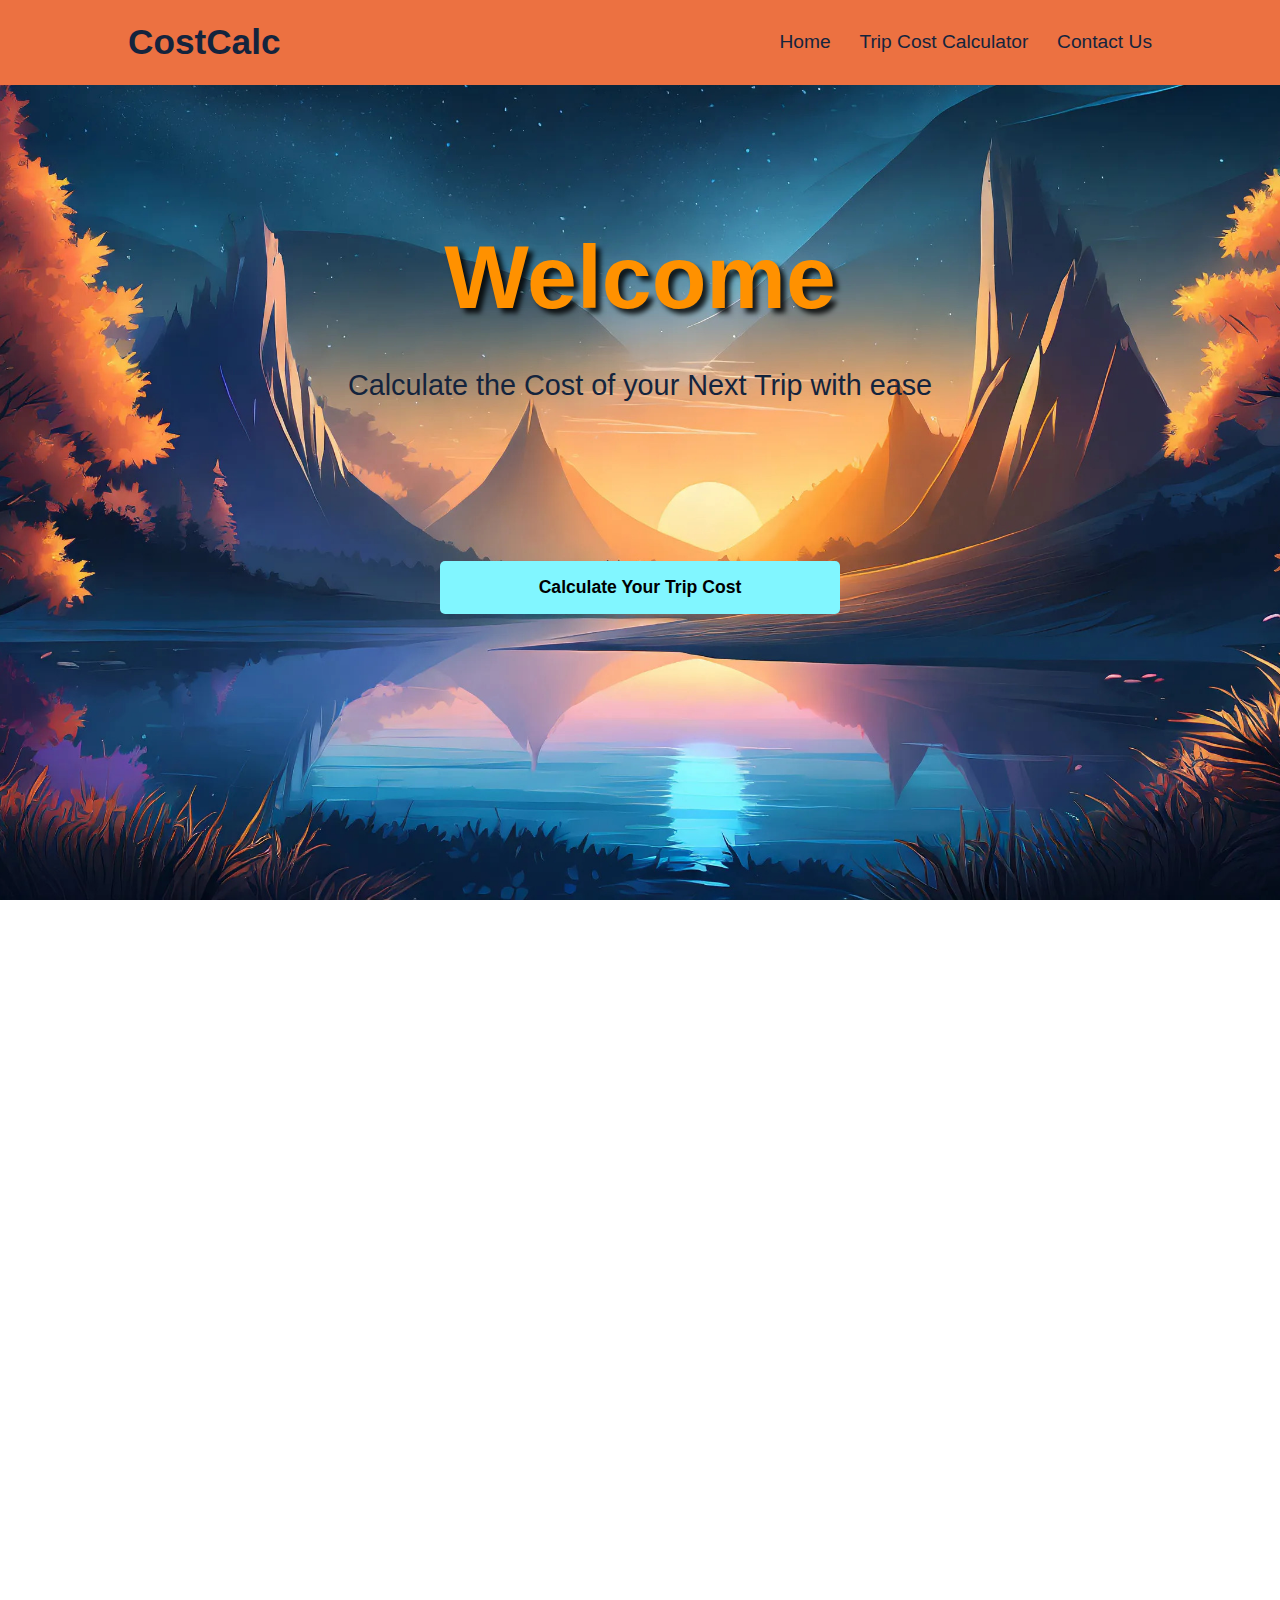
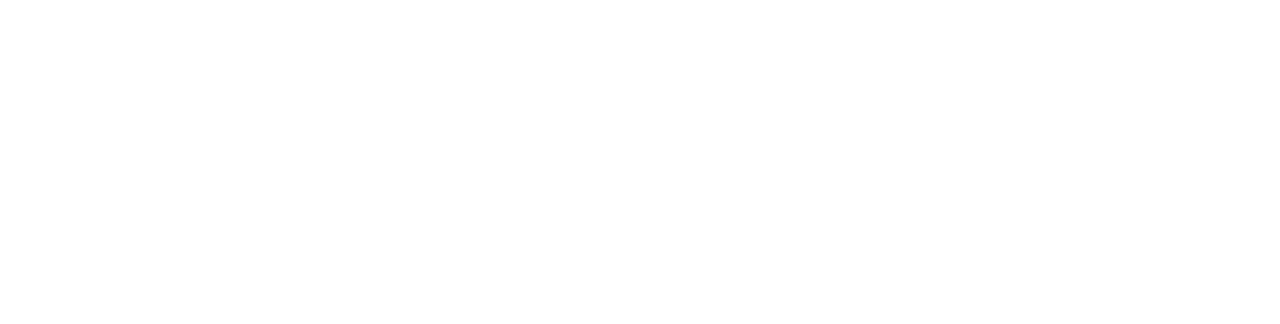
==== index.html @ 8eb56ca2 "ICT502_Assessment2_S20242696" ====
<!DOCTYPE html>
<html lang="en">
<head>
    <meta charset="UTF-8">
    <meta name="viewport" content="width=device-width, initial-scale=1.0">
    <title>Home - CostCalc</title>

    <!-- Link to CSS file for styling the webpage -->
    <link rel="stylesheet" href="styles.css">

    <!-- Link to JavaScript file for the calculator script -->
    <script src="script.js" defer></script>
</head>
<body>
    <header>
        <nav>

            <!-- Name of the website -->
            <div class="webname">CostCalc</div>

            <!-- Navigation bar links -->
            <ul class="nav-items">
                <li><a href="#home">Home</a></li>
                <li><a href="#calculator">Trip Cost Calculator</a></li>
                <li><a href="contact.html">Contact Us</a></li>
            </ul>
        </nav>
    </header>

    <!-- Container for both Home and Calculator sections, this gives flexibility such as one background image for both sections -->
    <div class="home-and-calculator">

        <!-- Home Section -->
        <section id="home" class="home-section" data-animate>

            <!-- Welcome message -->
            <h1>Welcome</h1>
            <p>Calculate the Cost of your Next Trip with ease</p>

            <!-- Button for smooth scrolling to the calculator section -->
            <button onclick="scrollToSection('calculator')">Calculate Your Trip Cost</button>
        </section>

        <!-- Trip Cost Calculator section -->
        <section id="calculator" class="form-section" data-animate>
            <h2>Trip Cost Calculator</h2>

            <!-- Calculator Form for user to fill -->
            <form id="trip-form">

                <!-- Destination -->
                <label for="destination">Destination:</label>
                <input type="text" id="destination" placeholder="e.g., Paris" required>
                
                <!-- Number of Travelers -->
                <label for="num-travelers">Number of Travelers:</label>
                <!-- Ensure that the number is a positive integer -->
                <input type="number" id="num-travelers" placeholder="e.g., 2" min="1" step="1" required>
                
                <!-- Duration in days -->
                <label for="duration">Duration (in days):</label>
                <!-- Ensure that the number is a positive integer -->
                <input type="number" id="duration" placeholder="e.g., 5" min="1" step="1" required>
                
                <!-- Cost Per Day per person -->
                <label for="cost-per-day">Cost Per Day (per person):</label>
                <!-- Ensure that the number is positive -->
                <input type="number" id="cost-per-day" placeholder="e.g., 100" min="1" required>
                
                <!-- Button to calculate the Trip Cost -->
                <button type="button" id="calculate-btn">Calculate</button>
            </form>

            <!-- Output field -->
            <div id="result"></div>
        </section>
    </div>

</body>
</html>
---- styles.css ----
/* General Styles */
body {
    margin: 0; /* Remove default margin from the page */
    font-family: Arial, sans-serif; /* Set font style */
    line-height: 1.6; /* Add space between lines */
    scroll-behavior: smooth; /* Smooth scrolling for navigation */
}

/* Header */
header {
    background: #ec7141; /* Set header background colour */
    color: white; /* Set text colour inside the header */
    padding: clamp(0.5rem, 1vw, 0.7rem) 0; /* Add dynamic padding inside the header */
    position: fixed; /* Keep header fixed at the top of the page */
    top: 0; /* Position the header at the very top */
    width: 100%; /* Make the header to use the entire width of the screen */
    z-index: 1000; /* This means the header stays above other elements like background image etc. */
}
.webname {
    font-size: clamp(1rem, 3vw, 2.2rem); /* Dynamically adjust website name size */
    font-weight: bold; /* Website name text bold */
    color: #14243D; /* Set colour for the website name */
}
nav {
    display: flex; /* Use flexible box layout */
    justify-content: space-between; /* even spacing between items */
    align-items: center; /* Vertically center-align items */
    padding: 0 clamp(5%, 10vw, 10%); /* Add dynamic padding for navigation */
}
.nav-items {
    list-style: none; /* Remove bullet points from navigation bar items */
    display: flex; /* Force the navigation bar items from verticle stacking to horizontal */
    gap: clamp(1.8rem, 2vw, 1.5rem); /* Add dynamic spacing between navigation items */
}
.nav-items a {
    color: #14243D; /* Set navigation items colour */
    font-size: clamp(0.8rem, 1.5vw, 1.2rem); /* Dynamic font size for the navigations items */
    text-decoration: none; /* Remove underline from the navigation items (links) */
    transition: color 0.5s ease; /* Smooth colour change on mouse hover */
}

.nav-items a:hover {
    color: #ffff00; /* Change navigation item colour on mouse hover */
}

/* index.html Container for both Home and Calculator sections */
/* This will help add combined items like background image for both the sections and make these items have different 
animation properties compared to the individual section items */
.home-and-calculator {
    background: url('images/index-background.jpg') no-repeat center center/cover; /* Add background image for the section */
    background-attachment: fixed; 
    min-height: 100vh; /* Set the height to occupy the full screen */
    display: flex; /* Use flexible box layout */
    flex-direction: column; /* Rearrange the items (buttons, input box etc.) vertically */
}

/* contact.html Container for the Contact Us section */
.contact-page {
    background: url('images/contact-background.jpg') no-repeat center center/cover; /* Add background image for contact page */
    background-attachment: fixed; /* The background image will be fixed while scrolling */
    min-height: 100vh; /* Set the height to occupy the full screen */
    display: flex; /* Use flexible box layout */
    flex-direction: column; /* Rearrange the items (buttons, input box etc.) vertically */
}

/* Home Section */
.home-section {
    background: transparent; /* Transparent background as the background image is already added above */
    height: 100vh; /* Set the height of the section to occupy the entire screen */
    display: flex; /* Use flexible box layout */
    justify-content: center; /* Center all the items horizontally */
    align-items: center; /* Center all the items vertically */
    text-align: center; /* Make the text-align centered */
    flex-direction: column; /* Rearrange the items (buttons, text etc.) vertically */
}
.home-section h1 {
    font-size: clamp(3rem, 7vw, 7.7rem); /* Dynamic font size for the heading */
    color: #ff9100; /* Heading colour */
    margin-bottom: clamp(-1rem, -3vw, -3rem); /* Adjust spacing dynamically below the heading */
    margin-top: clamp(-5rem, -8vw, -7rem); /* Adjust spacing dynamically above the heading */
    font-weight: bold; /* Make the text bold */
    text-shadow: 5px 5px 5px #000000d3; /* Add shadow effect to the heading */
}
.home-section p {
    font-size: clamp(1rem, 3vw, 1.8rem); /* Dynamic font size for the paragraph */
    color: #14243D; /* Paragraph text colour */
    margin-bottom: clamp(8rem, 12vw, 14rem); /* Adjust spacing dynamically below the paragraph */
}
.home-section button {
    background: #81F6FF; /* Set button background colour */
    color: black; /* Set button text colour */
    font-weight: bold; /* Make the button text bold */
    border: none; /* Remove button border */
    padding: clamp(0.8rem, 2vw, 1rem) clamp(1rem, 4vw, 2rem); /* Add dynamic padding inside the button */
    font-size: clamp(1rem, 2vw, 1.1rem); /* Dynamic font size for the button */
    cursor: pointer; /* Change mouse pointer to hand on mouse hover */
    border-radius: clamp(3px, 1vw, 5px); /* Add dynamic rounded corners to the button */
    width: clamp(200px, 40vw, 400px); /* Add dynamic width for the button */
    transition: background 0.7s ease; /* Smooth transition of the button text and background colour on mouse hover */
}
.home-section button:hover {
    color: white; /* Change button text colour on mouse hover */
    font-weight: bold; /* Keep the button text bold */
    background: #14243D; /* Change button background colour on mouse hover */
}

/* Calculator Section */
.form-section#calculator {
    background: transparent; /* Transparent background as the background image is already added above */
    padding: clamp(1rem, 3vw, 2rem); /* Add dynamic padding for the calculator section */
    min-height: 100vh; /* Set the height of the section to occupy the entire screen */
    display: flex; /* Use flexible box layout */
    flex-direction: column; /* Rearrange the items (buttons, input box etc.) vertically */
    align-items: center; /* Center all the items vertically */
    justify-content: center; /* Center all the items horizontally */
}

/* Contact Section */
.form-section#contact {
    background: transparent; /* Transparent background as the background image is already added above */
    padding: clamp(1rem, 3vw, 2rem); /* Add dynamic padding for the contact section */
    min-height: 100vh; /* Set the height of the section to occupy the entire screen */
    display: flex; /* Use flexible box layout */
    flex-direction: column; /* Rearrange the items (buttons, input box etc.) vertically */
    align-items: center; /* Center all the items vertically */
    justify-content: center; /* Center all the items horizontally */
}

/* Form Section Title */
.form-section h2 {
    color: #ff9100; /* Set the title colour */
    font-size: clamp(1.5rem, 3vw, 2rem); /* Dynamic font size for the title */
    font-weight: bold; /* Make the title text bold */
    text-align: center; /* Make the text-align centered */
    text-shadow: 2px 2px 5px #000000b3; /* Add shadow effect to the title */
    margin-bottom: clamp(0.5rem, 1.5vw, 1rem); /* Adjust spacing dynamically below the title */
}

/* Form Styling */
form {
    display: flex; /* Use flexible box layout */
    flex-direction: column; /* Rearrange the items vertically */
    gap: clamp(0.8rem, 2vw, 1.5rem); /* Add dynamic gap between form fields */
    width: 100%; /* Make form use the full width */
    max-width: clamp(300px, 80vw, 800px); /* Adjust the maximum width dynamically */
    margin: 0 auto; /* make the form align center */
    padding: clamp(1rem, 4vw, 2rem); /* Add dynamic padding inside the form */
    background-color: #00000033; /* Slightly translucent black background */
    border-radius: clamp(5px, 1vw, 8px); /* Add dynamic rounded corners */
}
form label {
    color: white; /* Label text colour */
    font-weight: bold; /* Make label text bold */
    font-size: clamp(0.9rem, 1.5vw, 1rem); /* Adjust the label size dynamically */
}
form input, form textarea, form button {
    padding: clamp(0.5rem, 2vw, 0.8rem); /* Add dynamic padding for these form elements */
    font-size: clamp(0.8rem, 1.5vw, 1rem); /* Dynamic font size for these form elements */
    border: 1px solid #ccc; /* Add a thin border */
    border-radius: clamp(3px, 1vw, 5px); /* Add dynamic rounded corners */
    width: 100%; /* Make the form elements use the full width of the form */
    max-width: clamp(200px, 700vw, 700px); /* Adjust the maximum width dynamically */
    box-sizing: border-box; /* Include border to these form elements */
    margin: 0 auto; /* make these form elements align center */
}
form textarea {
    resize: none; /* Prevent resizing of the textarea */
    height: 100px; /* Set height for the textarea */
}
form button {
    background: #81F6FF; /* Set button background colour */
    color: black; /* Set button text colour */
    font-weight: bold; /* Make the button text bold */
    border: none; /* Remove button border */
    padding: clamp(0.8rem, 2vw, 1rem) clamp(1rem, 4vw, 2rem); /* Add dynamic padding for the button */
    font-size: clamp(1rem, 2vw, 1.1rem); /* Dynamic font size for the button */
    cursor: pointer; /* Change mouse pointer to hand on mouse hover */
    border-radius: clamp(3px, 1vw, 5px); /* Add dynamic rounded corners to the button */
    width: clamp(150px, 50vw, 300px); /* Add dynamic width for the button */
    transition: background 0.7s ease; /* Smooth transition of the button text and background colour on mouse hover */
}
form button:hover {
    color: white; /* Change button text colour on mouse hover */
    font-weight: bold; /* Keep the button text bold */
    background: #14243D; /* Change button background colour on mouse hover */
}

/* Styling the Output Message */
#result {
    font-size: clamp(1rem, 2vw, 1.5rem); /* Dynamic font size for the output message */
    color: black; /* Output message text colour */
    font-weight: bold; /* Make the output text bold */
    margin-top: clamp(0.5rem, 2vw, 1rem); /* Adjust spacing dynamically above the output message */
    text-align: center; /* Make the text-align centered */
    text-shadow: 2px 2px 5px white; /* Add shadow effect to the output message text */
    background-color: transparent; /* Transparent background */
    padding: clamp(0.5rem, 1.5vw, 1rem); /* Add dynamic padding for the output message text */
}

/* Initial State: Hidden and slightly shifted down */
[data-animate] {
    opacity: 0; /* The element is not visible in the beginning */
    transform: translateY(60px); /* The element start slightly below its original position */
    transition: all 0.8s ease-out; /* Smoothly move to the final position in 0.8 seconds */
}

/* Final State: Fully visible and in normal position */
[data-animate].in-view {
    opacity: 1; /* The element becomes fully visible */
    transform: translateY(0); /* The element moves back to its normal place */
}
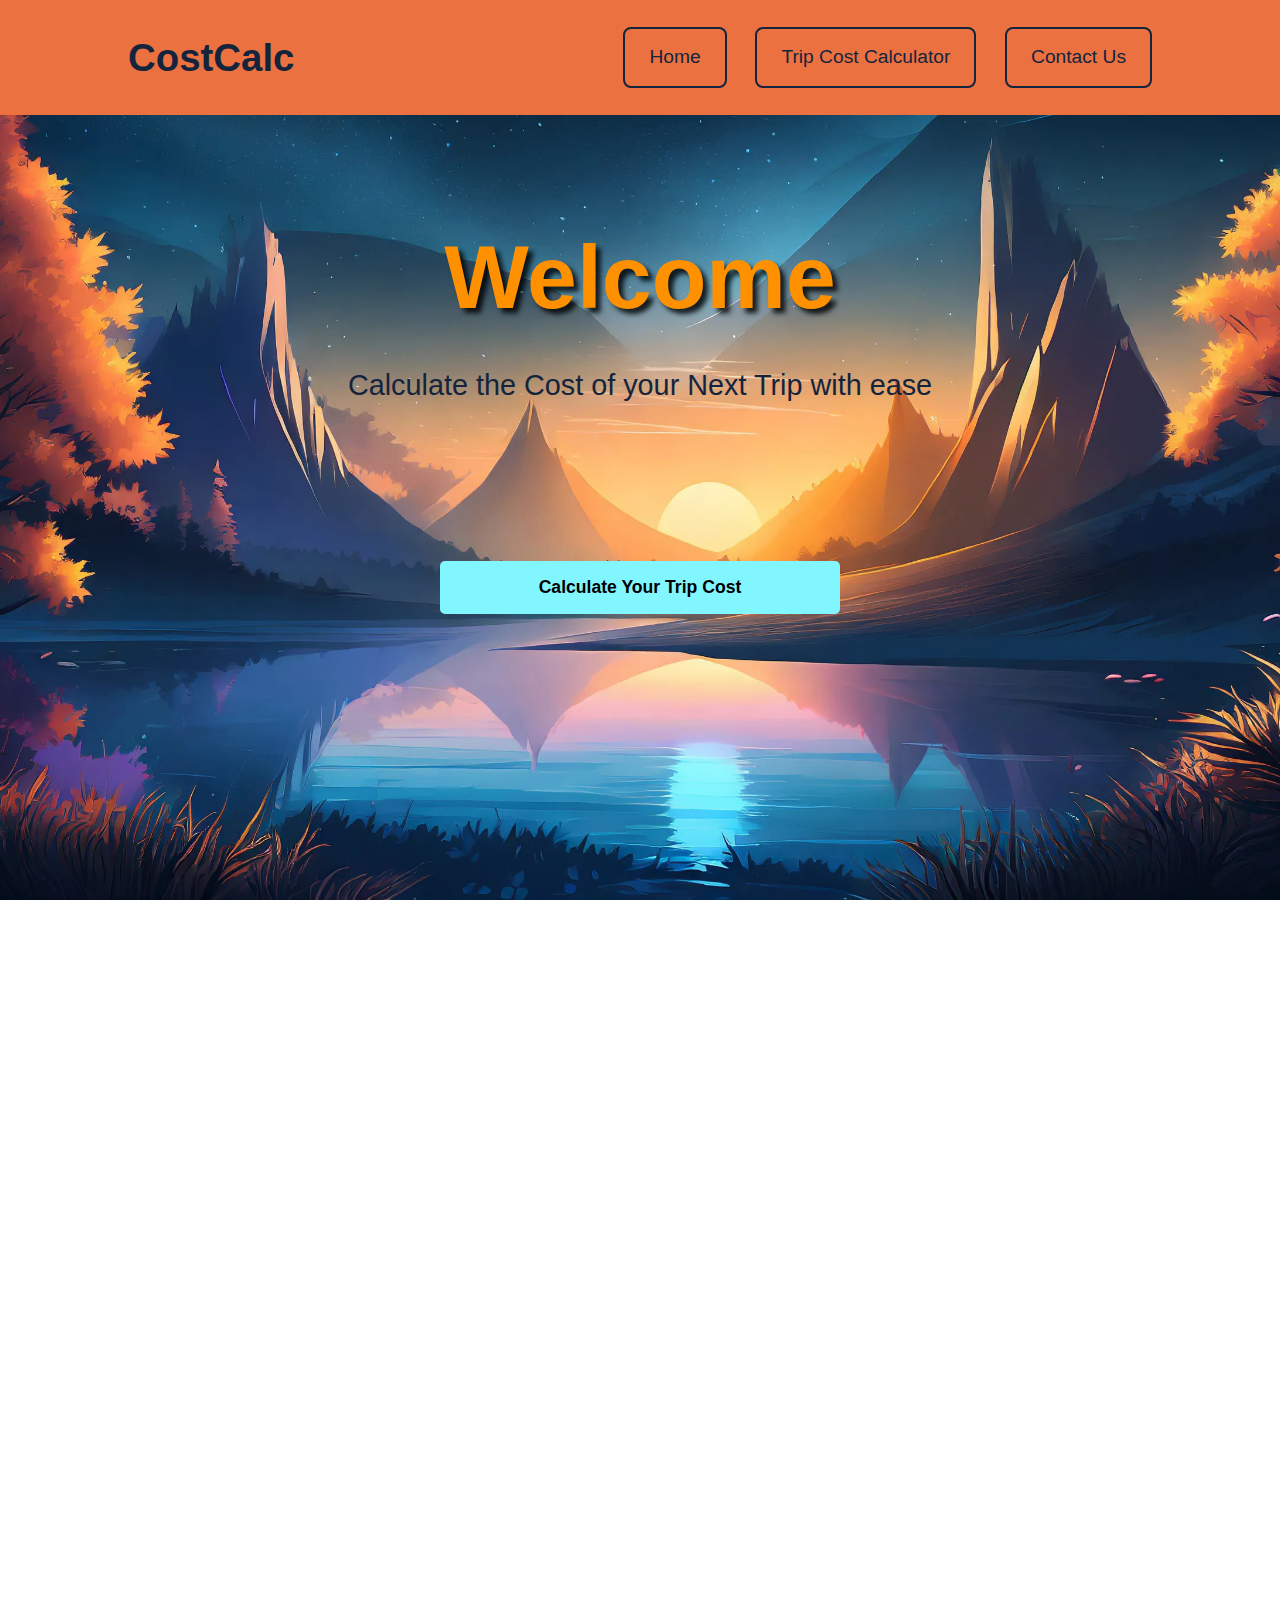
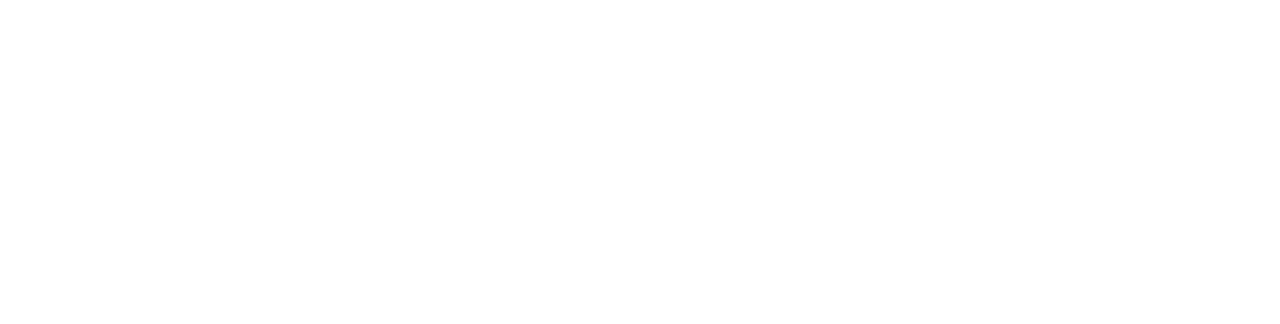
==== commit 77ebbba1: "Update index.html" ====
--- a/index.html
+++ b/index.html
@@ -52,20 +52,20 @@
                 <label for="destination">Destination:</label>
                 <input type="text" id="destination" placeholder="e.g., Paris" required>
                 
-                <!-- Number of Travelers -->
-                <label for="num-travelers">Number of Travelers:</label>
+                <!-- Number of Travellers -->
+                <label for="num-travellers">Number of Travellers:</label>
                 <!-- Ensure that the number is a positive integer -->
-                <input type="number" id="num-travelers" placeholder="e.g., 2" min="1" step="1" required>
+                <input type="number" id="num-travellers" placeholder="e.g., 2" min="1" step="1" max="500" required>
                 
                 <!-- Duration in days -->
                 <label for="duration">Duration (in days):</label>
                 <!-- Ensure that the number is a positive integer -->
-                <input type="number" id="duration" placeholder="e.g., 5" min="1" step="1" required>
+                <input type="number" id="duration" placeholder="e.g., 5" min="1" step="1" max="500" required>
                 
                 <!-- Cost Per Day per person -->
                 <label for="cost-per-day">Cost Per Day (per person):</label>
                 <!-- Ensure that the number is positive -->
-                <input type="number" id="cost-per-day" placeholder="e.g., 100" min="1" required>
+                <input type="number" id="cost-per-day" placeholder="e.g., 100" min="1" max="10000000" required>
                 
                 <!-- Button to calculate the Trip Cost -->
                 <button type="button" id="calculate-btn">Calculate</button>
--- a/styles.css
+++ b/styles.css
@@ -17,7 +17,7 @@
     z-index: 1000; /* This means the header stays above other elements like background image etc. */
 }
 .webname {
-    font-size: clamp(1rem, 3vw, 2.2rem); /* Dynamically adjust website name size */
+    font-size: clamp(1rem, 3vw, 2.4rem); /* Dynamically adjust website name size */
     font-weight: bold; /* Website name text bold */
     color: #14243D; /* Set colour for the website name */
 }
@@ -33,18 +33,27 @@
     gap: clamp(1.8rem, 2vw, 1.5rem); /* Add dynamic spacing between navigation items */
 }
 .nav-items a {
+    display: block; /* Make a box around the navigation items */
     color: #14243D; /* Set navigation items colour */
-    font-size: clamp(0.8rem, 1.5vw, 1.2rem); /* Dynamic font size for the navigations items */
+    font-size: clamp(0.8rem, 1.5vw, 1.2rem); /* Dynamic font size for the navigation items */
     text-decoration: none; /* Remove underline from the navigation items (links) */
-    transition: color 0.5s ease; /* Smooth colour change on mouse hover */
+    padding: clamp(0.5rem, 1vw, 0.8rem) clamp(1rem, 2vw, 1.5rem); /* Add dynamic padding inside the box */
+    border: 2px solid #14243D; /* Add a border colour to each box */
+    border-radius: 8px; /* Add rounded corners to the boxes */
+    text-align: center; /* Make the text in the boxes align to centre */
+    transition: color 0.7s ease; /* Smooth colour change on mouse hover */
 }
 
 .nav-items a:hover {
     color: #ffff00; /* Change navigation item colour on mouse hover */
+    background-color: #14243D; /* Add background colour on hover to highlight the item */
+    border-color: #14243D; /* Make the border colour same as the box colour */
+    transform: scale(1.05); /* Slightly increase the box size on mouse hover */
+    box-shadow: 3px 4px 4px #ffffffa4; /* Add shadow for the mouse hover effect */
 }
 
 /* index.html Container for both Home and Calculator sections */
-/* This will help add combined items like background image for both the sections and make these items have different 
+/* This will help add combined items like background image for both sections and make these items have different 
 animation properties compared to the individual section items */
 .home-and-calculator {
     background: url('images/index-background.jpg') no-repeat center center/cover; /* Add background image for the section */
@@ -102,6 +111,9 @@
     color: white; /* Change button text colour on mouse hover */
     font-weight: bold; /* Keep the button text bold */
     background: #14243D; /* Change button background colour on mouse hover */
+    border-color: #14243D; /* Make the border colour same as the background colour */
+    transform: scale(1.05); /* Slightly increase the box size on mouse hover */
+    box-shadow: 5px 4px 4px #ffffffa4; /* Add shadow for the mouse hover effect */
 }
 
 /* Calculator Section */
@@ -183,6 +195,9 @@
     color: white; /* Change button text colour on mouse hover */
     font-weight: bold; /* Keep the button text bold */
     background: #14243D; /* Change button background colour on mouse hover */
+    border-color: #14243D; /* Make the border colour same as the background colour */
+    transform: scale(1.05); /* Slightly increase the box size on mouse hover */
+    box-shadow: 5px 4px 4px #ffffffa4; /* Add shadow for the mouse hover effect */
 }
 
 /* Styling the Output Message */
